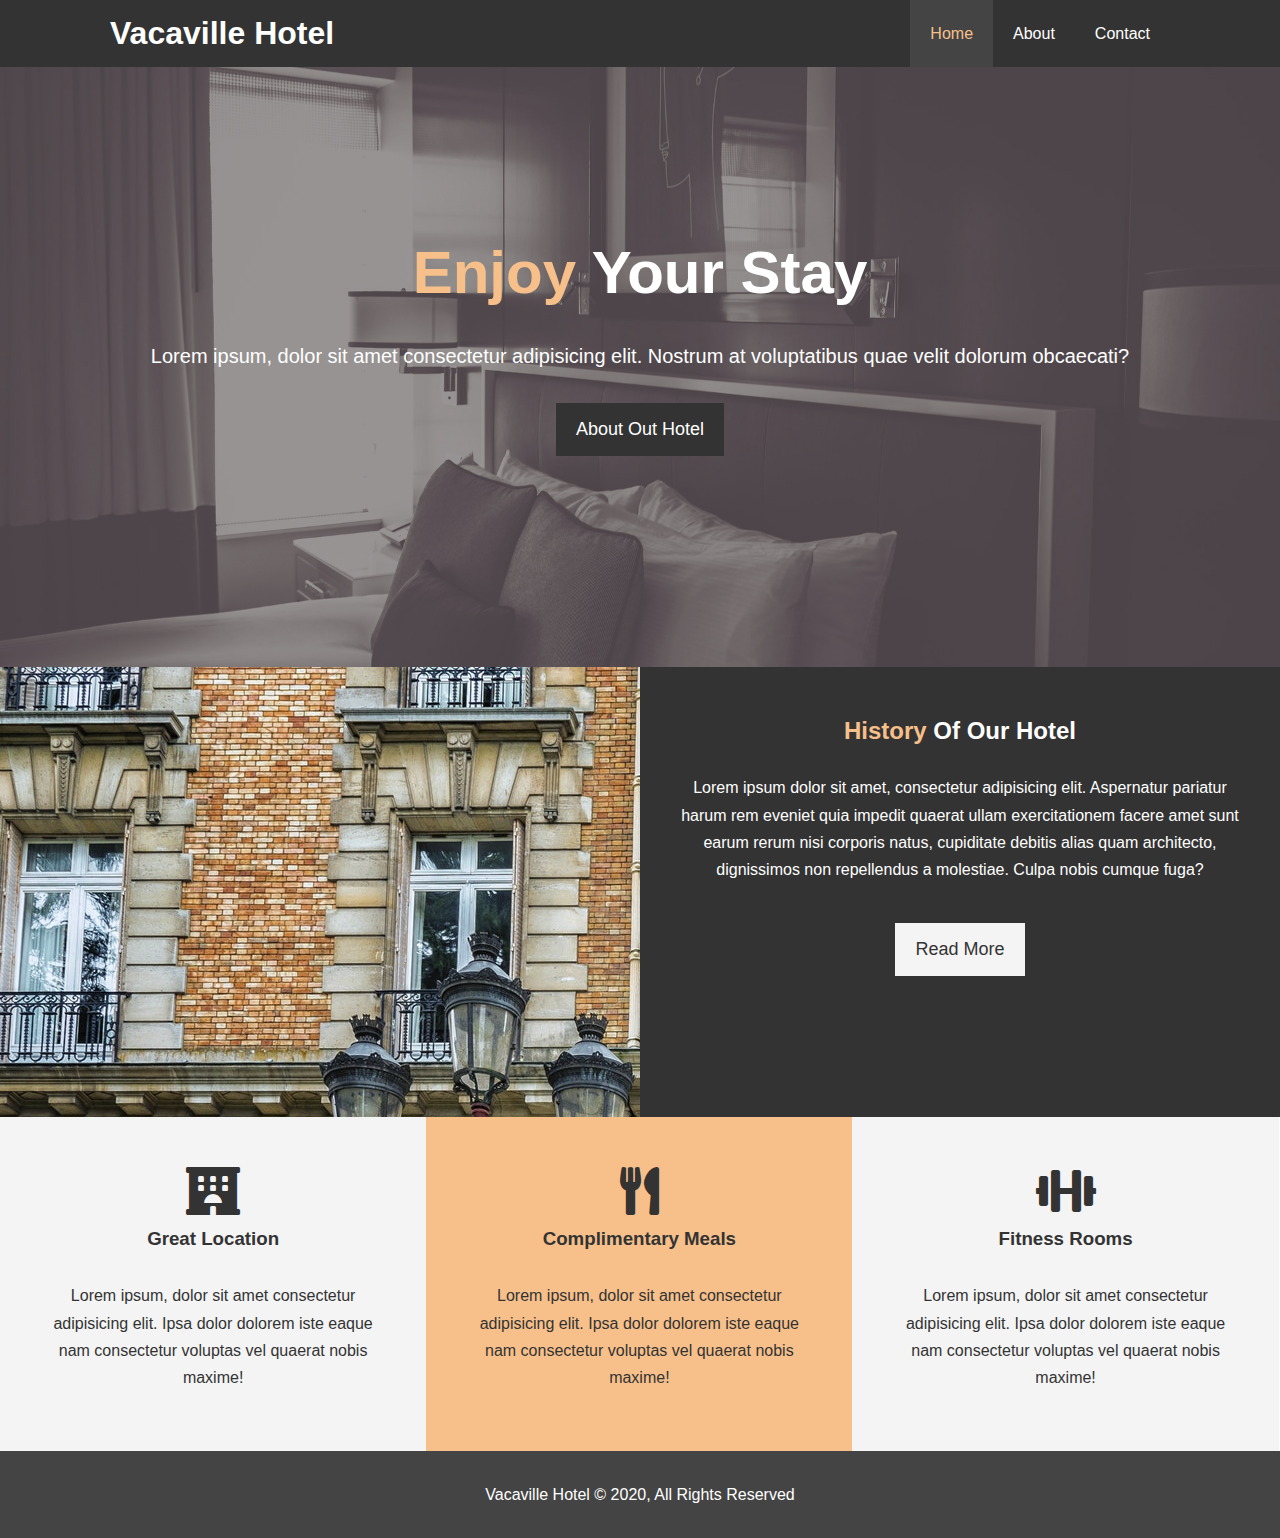
==== index.html @ cfaeed47 "initial commit with responsive pages" ====
<!DOCTYPE html>
<html lang="en">
    <head>
        <meta charset="UTF-8" />
        <meta name="viewport" content="width=device-width, initial-scale=1.0" />
        <meta
            name="description"
            content="Welcome to to coziest hotel in Vacaville"
        />
        <meta
            name="keywords"
            content="hotel, Vacaville, Solano hotel, Vacaville Hotel"
        />
        <link
            rel="stylesheet"
            href="https://cdnjs.cloudflare.com/ajax/libs/font-awesome/5.13.0/css/all.min.css"
        />
        <link rel="stylesheet" href="./css/style.css" />
        <link
            rel="stylesheet"
            media="screen and (max-width: 768px)"
            href="./css/mobile.css"
        />
        <title>Vacaville Hotel | Welcome</title>
    </head>
    <body>
        <header>
            <nav id="navbar">
                <div class="container">
                    <h1 class="logo">
                        <a href="index.html">Vacaville Hotel</a>
                    </h1>
                    <ul>
                        <li><a class="current" href="index.html">Home</a></li>
                        <li><a href="about.html">About</a></li>
                        <li><a href="contact.html">Contact</a></li>
                    </ul>
                </div>
            </nav>

            <div id="showcase">
                <div class="container">
                    <div class="showcase-content">
                        <h1>
                            <span class="text-primary">Enjoy</span> Your Stay
                        </h1>
                        <p class="lead">
                            Lorem ipsum, dolor sit amet consectetur adipisicing
                            elit. Nostrum at voluptatibus quae velit dolorum
                            obcaecati?
                        </p>
                        <a class="btn" href="about.html">About Out Hotel</a>
                    </div>
                </div>
            </div>
        </header>

        <section id="home-info" class="bg-dark">
            <div class="info-img"></div>
            <div class="info-content">
                <h2><span class="text-primary">History</span> Of Our Hotel</h2>
                <p>
                    Lorem ipsum dolor sit amet, consectetur adipisicing elit.
                    Aspernatur pariatur harum rem eveniet quia impedit quaerat
                    ullam exercitationem facere amet sunt earum rerum nisi
                    corporis natus, cupiditate debitis alias quam architecto,
                    dignissimos non repellendus a molestiae. Culpa nobis cumque
                    fuga?
                </p>
                <a href="about.html" class="btn btn-light">Read More</a>
            </div>
        </section>

        <section id="features">
            <div class="box bg-light">
                <i class="fas fa-hotel fa-3x"></i>
                <h3>Great Location</h3>
                <p>
                    Lorem ipsum, dolor sit amet consectetur adipisicing elit.
                    Ipsa dolor dolorem iste eaque nam consectetur voluptas vel
                    quaerat nobis maxime!
                </p>
            </div>
            <div class="box bg-primary">
                <i class="fas fa-utensils fa-3x"></i>
                <h3>Complimentary Meals</h3>
                <p>
                    Lorem ipsum, dolor sit amet consectetur adipisicing elit.
                    Ipsa dolor dolorem iste eaque nam consectetur voluptas vel
                    quaerat nobis maxime!
                </p>
            </div>
            <div class="box bg-light">
                <i class="fas fa-dumbbell fa-3x"></i>
                <h3>Fitness Rooms</h3>
                <p>
                    Lorem ipsum, dolor sit amet consectetur adipisicing elit.
                    Ipsa dolor dolorem iste eaque nam consectetur voluptas vel
                    quaerat nobis maxime!
                </p>
            </div>
        </section>

        <div class="clr"></div>

        <footer id="main-footer">
            <p>Vacaville Hotel &copy; 2020, All Rights Reserved</p>
        </footer>
    </body>
</html>
---- css/style.css ----
* {
    margin: 0;
    padding: 0;
    box-sizing: border-box;
}

html,
body {
    font-family: "Segoe UI", Tahoma, Geneva, Verdana, sans-serif;
    line-height: 1.7em;
}

a {
    color: #333;
    text-decoration: none;
}

h1,
h2,
h3 {
    padding-bottom: 20px;
}

p {
    margin: 10px 0;
}

.container {
    margin: auto;
    max-width: 1100px;
    overflow: auto;
    padding: 0 20px;
}

.text-primary {
    color: #f7c08a;
}

.lead {
    font-size: 20px;
}

.clr {
    clear: both;
}

.py-1 {
    padding: 10px 0;
}

.py-2 {
    padding: 20px 0;
}

.py-3 {
    padding: 30px 0;
}

.l-heading {
    font-size: 40px;
    line-height: 1.2;
}

.btn {
    display: inline-block;
    font-size: 18px;
    color: white;
    background: #333;
    padding: 13px 20px;
    border: none;
    cursor: pointer;
}

.btn:hover {
    background: #f7c08a;
    color: #fff;
}

.btn-light {
    background: #f4f4f4;
    color: #333;
}

.bg-dark {
    background: #333;
    color: #fff;
}

.bg-light {
    background: #f4f4f4;
    color: #333;
}

.bg-primary {
    background: #f7c08a;
    color: #333;
}

#navbar {
    background-color: #333;
    color: #fff;
    overflow: auto;
}

#navbar a {
    color: white;
}

#navbar h1 {
    float: left;
    padding-top: 20px;
}

#navbar ul {
    list-style: none;
    float: right;
}

#navbar li {
    float: left;
}

#navbar ul li a {
    display: block;
    padding: 20px;
    text-align: center;
}

#navbar ul li a:hover,
#navbar ul li a.current {
    background: #444;
    color: #f7c08a;
}

#showcase {
    background: url("../img/showcase.jpg") no-repeat center center/cover;
    height: 600px;
}

#showcase .showcase-content {
    color: #fff;
    text-align: center;
    padding-top: 170px;
}

#showcase .showcase-content h1 {
    font-size: 60px;
    line-height: 1.2em;
}

#showcase .showcase-content p {
    padding-bottom: 20px;
    line-height: 1.7em;
}

#home-info {
    height: 450px;
}

#home-info .info-img {
    float: left;
    width: 50%;
    background: url("../img/photo-1.jpg") no-repeat;
    min-height: 100%;
}

#home-info .info-content {
    float: right;
    width: 50%;
    height: 100%;
    text-align: center;
    padding: 50px 30px;
    overflow: hidden;
}

#home-info .info-content p {
    padding-bottom: 30px;
}

.box {
    float: left;
    width: 33.3%;
    padding: 50px;
    text-align: center;
}

.box i {
    margin-bottom: 10px;
}

#about-info .info-right {
    float: right;
    width: 50%;
    min-height: 100%;
}

#about-info .info-right img {
    display: block;
    margin: auto;
    width: 70%;
    border-radius: 50%;
}

#about-info .info-left {
    float: left;
    width: 50%;
    min-height: 100%;
}

#testimonials {
    height: 100%;
    background: url("../img/test-bg.jpg") no-repeat center center/cover;
    padding-top: 100px;
}
#testimonials h2 {
    color: #fff;
    text-align: center;
    padding-bottom: 40px;
}

#testimonials .testimonial {
    padding: 20px;
    margin-bottom: 40px;
    border-radius: 5px;
    opacity: 0.9;
}

#testimonials .testimonial img {
    width: 100px;
    float: left;
    margin-right: 20px;
    border-radius: 50%;
}

#contact-form .form-group {
    margin-bottom: 20px;
}

#contact-form label {
    margin-bottom: 5px;
    display: block;
}

#contact-form input,
#contact-form textarea {
    width: 100%;
    padding: 10px;
    border: 1px #ddd solid;
}

#contact-form textarea {
    height: 200px;
}

#contact-form input:focus,
#contact-form textarea:focus {
    outline: none;
    border-color: #f7c08a;
}

#main-footer {
    text-align: center;
    background: #444;
    color: #fff;
    padding: 20px;
}
---- css/mobile.css ----
#navbar .logo {
    float: none;
    text-align: center;
}

#navbar ul,
#navbar ul li {
    float: none;
}

#navbar ul li a {
    padding: 5px;
    border-bottom: #444 dotted 1px;
}

#showcase {
    height: 100%;
}

#showcase .showcase-content {
    padding-top: 70px;
    padding-bottom: 30px;
}

#home-info {
    height: 550px;
}

#home-info .info-img {
    display: none;
}

#home-info .info-content {
    float: none;
    width: 100%;
}

.box {
    float: none;
    width: 100%;
}

#about-info .info-right,
#about-info .info-left {
    float: none;
    width: 100%;
}

#about-info .info-right {
    margin-top: 30px;
}

#contact-info .box {
    border-bottom: #444 dotted 1px;
}

.l-heading {
    text-align: center;
}
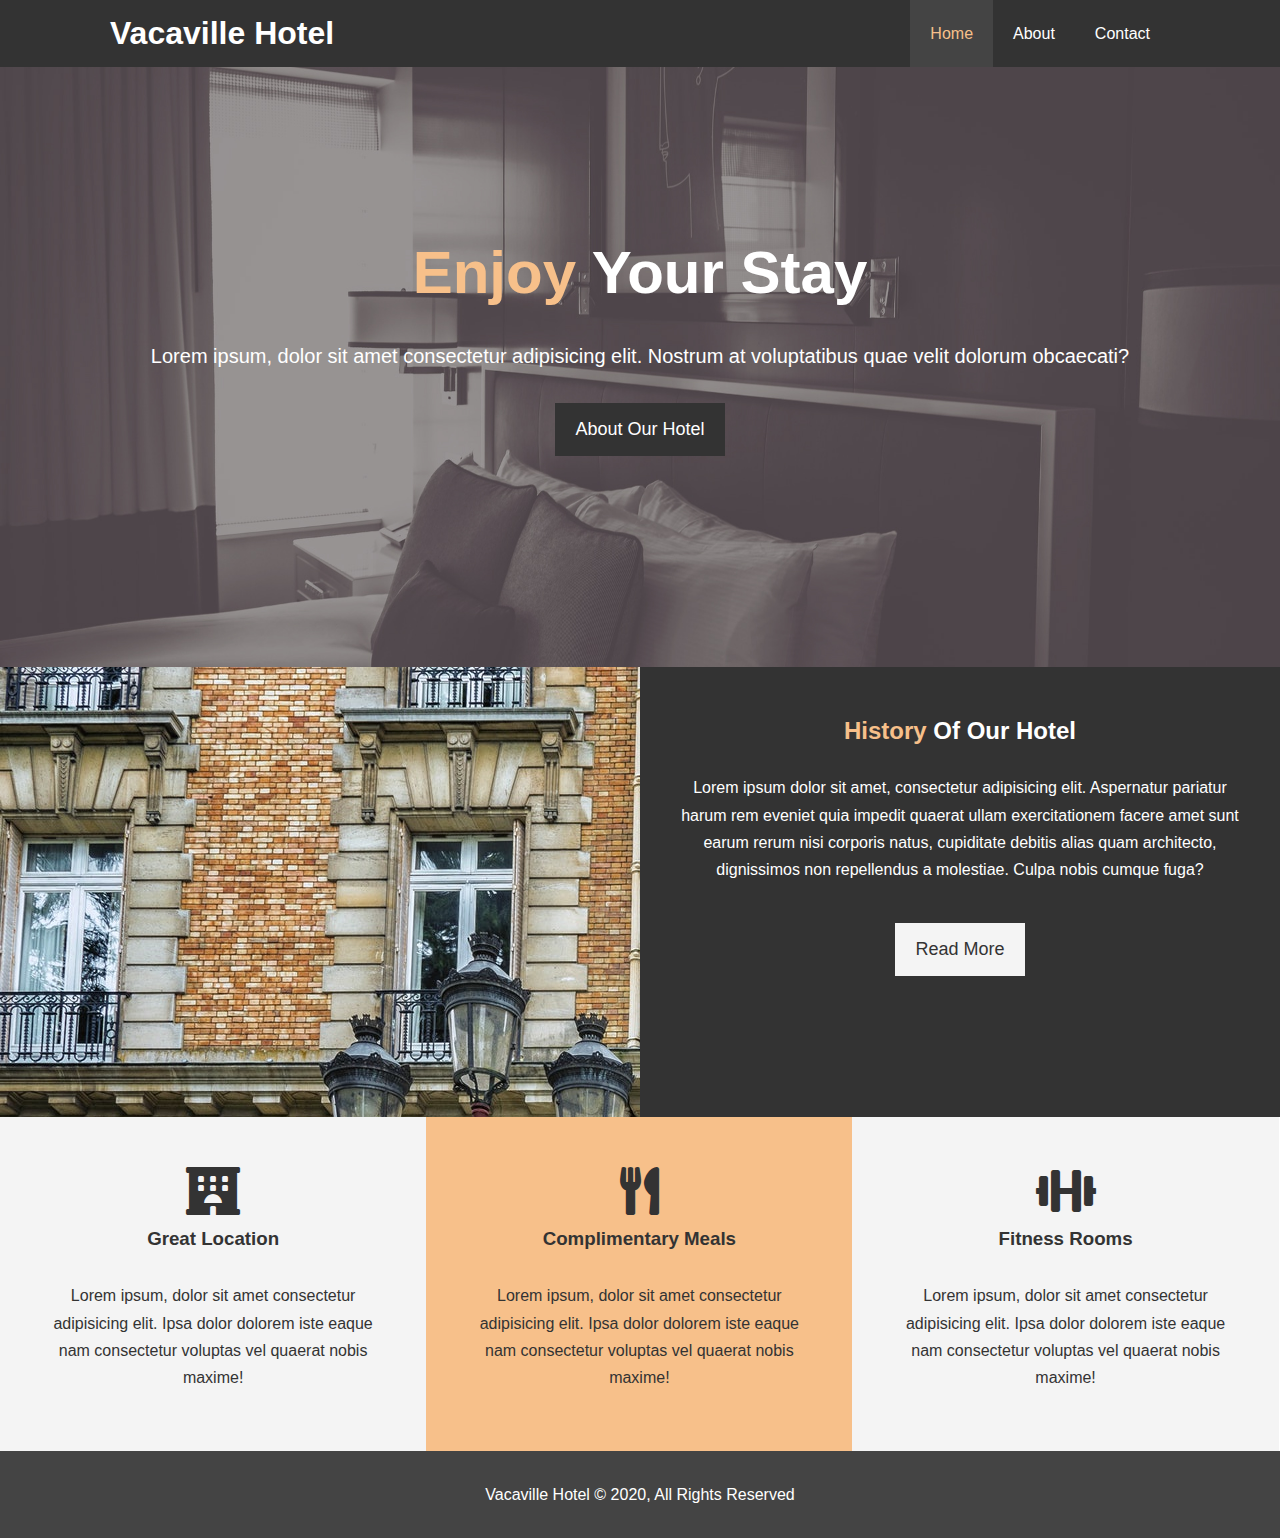
==== commit 431a7668: "typo fix" ====
--- a/index.html
+++ b/index.html
@@ -49,7 +49,7 @@
                             elit. Nostrum at voluptatibus quae velit dolorum
                             obcaecati?
                         </p>
-                        <a class="btn" href="about.html">About Out Hotel</a>
+                        <a class="btn" href="about.html">About Our Hotel</a>
                     </div>
                 </div>
             </div>
